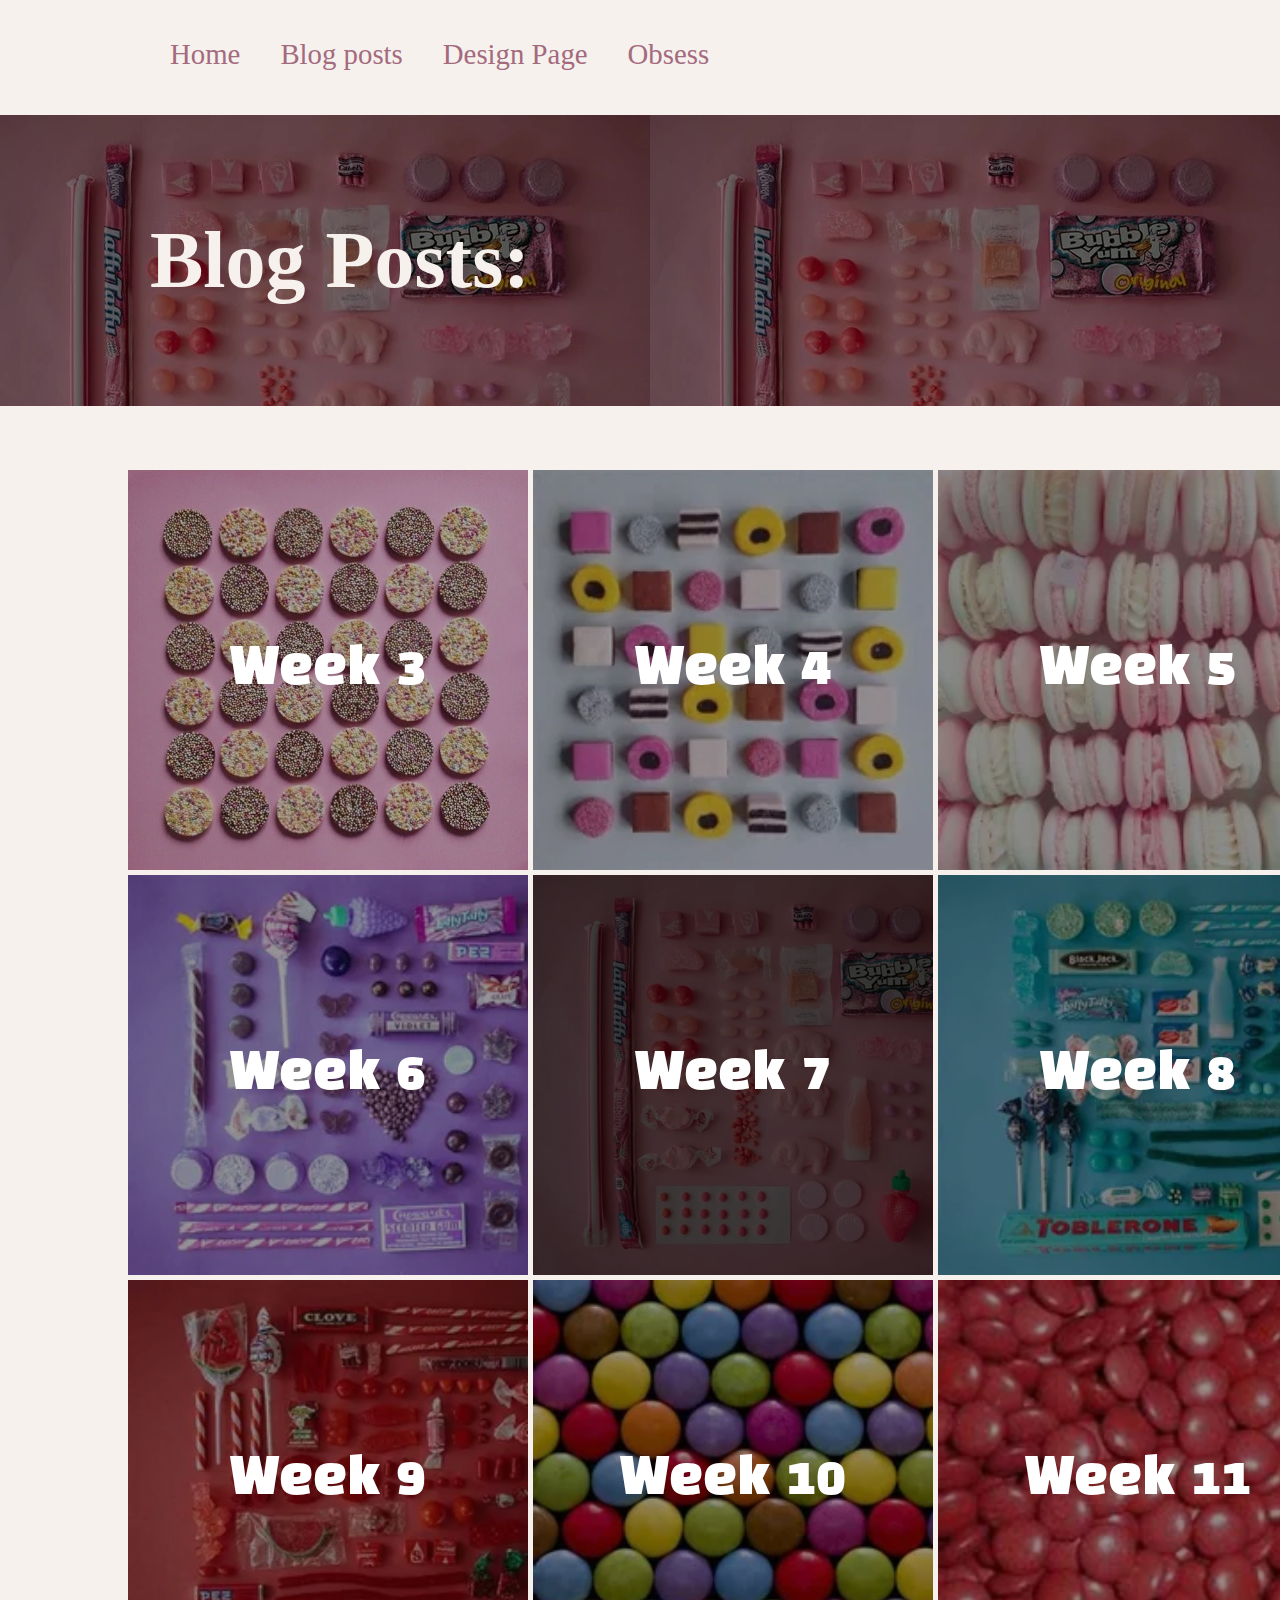
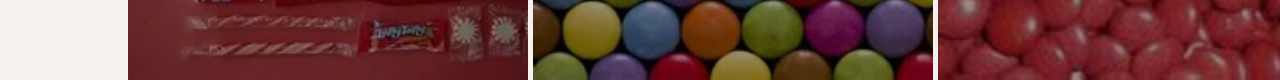
==== Blog/blog-posts.html @ 09bb82dc "blog css" ====
<!DOCTYPE html>
<html lang="en">
  <head>
    <meta charset="UTF-8" />
    <meta http-equiv="X-UA-Compatible" content="IE=edge" />
    <meta name="viewport" content="width=device-width, initial-scale=1.0" />

    <meta name="description" content="Interactive Media IV project" />
    <meta
      name="keywords"
      content="net art, internet art, web art, Interactive media, ocd"
    />
    <meta name="author" content="Brendon Kruger" />
    <meta http-equiv="refresh" content="60" />
    <meta name="viewport" content="width=device-width, initial-scale=1.0" />

    <title>Brendon's IM website</title>
    <link rel="stylesheet" href="/normalize.css" />
    <link rel="preconnect" href="https://fonts.googleapis.com" />
    <link rel="preconnect" href="https://fonts.gstatic.com" crossorigin />
    <link
      href="https://fonts.googleapis.com/css2?family=Black+Han+Sans&display=swap"
      rel="stylesheet"
    />
  </head>

  <body id="tertiary-body">
    <header>
      <nav id="main-menu3" class="navigation"></nav>

      <input type="checkbox" id="hamburger-input" class="burger-shower" />
      <label id="hamburger-menu" for="hamburger-input">
        <nav id="sidebar-menu" class="navigation"></nav>
      </label>
    </header>

    <h1 class="blog-h1">Blog Posts:</h1>

    <div class="grid-container">
      <div class="grid-item" id="week3">
        <p>
          <a
            href="https://brendonmustdie.github.io/InteractiveMediaIV/Blog/week3.html"
            >Week 3</a
          >
        </p>
      </div>
      <div class="grid-item" id="week4">
        <p>
          <a
            href="https://brendonmustdie.github.io/InteractiveMediaIV/Blog/week4.html"
            >Week 4</a
          >
        </p>
      </div>
      <div class="grid-item" id="week5">
        <p>
          <a
            href="https://brendonmustdie.github.io/InteractiveMediaIV/Blog/nothing-here.html"
            >Week 5</a
          >
        </p>
      </div>
      <div class="grid-item" id="week6">
        <p>
          <a
            href="https://brendonmustdie.github.io/InteractiveMediaIV/Blog/nothing-here.html"
            >Week 6</a
          >
        </p>
      </div>
      <div class="grid-item" id="week7">
        <p>
          <a
            href="https://brendonmustdie.github.io/InteractiveMediaIV/Blog/nothing-here.html"
            >Week 7</a
          >
        </p>
      </div>
      <div class="grid-item" id="week8">
        <p>
          <a
            href="https://brendonmustdie.github.io/InteractiveMediaIV/Blog/nothing-here.html"
            >Week 8</a
          >
        </p>
      </div>
      <div class="grid-item" id="week9">
        <p>
          <a
            href="https://brendonmustdie.github.io/InteractiveMediaIV/Blog/nothing-here.html"
            >Week 9</a
          >
        </p>
      </div>

      <div class="grid-item" id="week10">
        <p>
          <a
            href="https://brendonmustdie.github.io/InteractiveMediaIV/Blog/nothing-here.html"
            >Week 10</a
          >
        </p>
      </div>
      <div class="grid-item" id="week11">
        <p>
          <a
            href="https://brendonmustdie.github.io/InteractiveMediaIV/Blog/nothing-here.html"
            >Week 11</a
          >
        </p>
      </div>
    </div>

    <footer></footer>
    <script src="/navigation.js"></script>
  </body>
</html>
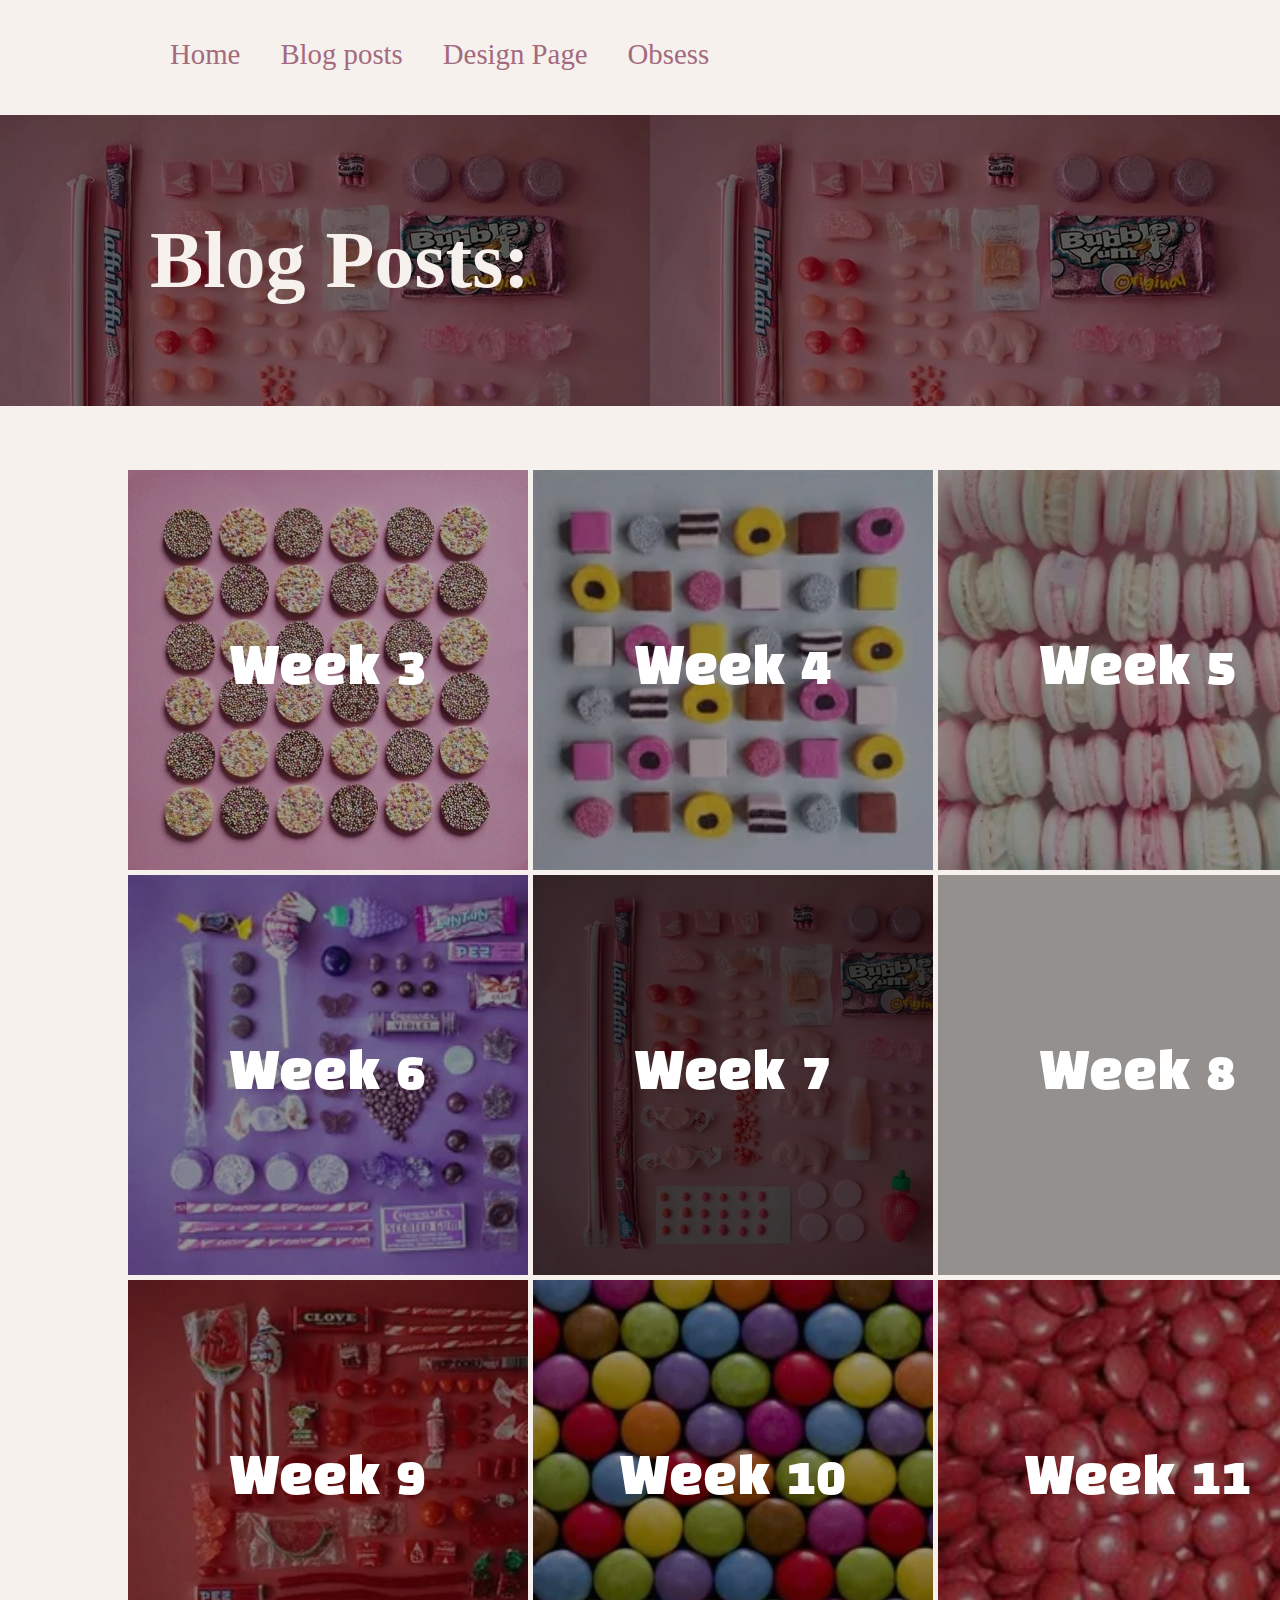
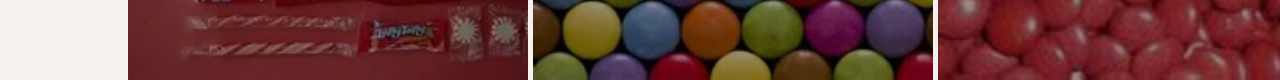
==== commit 0d99ef0b: "work around test 4" ====
--- a/Blog/blog-posts.html
+++ b/Blog/blog-posts.html
@@ -14,8 +14,8 @@
     <meta http-equiv="refresh" content="60" />
     <meta name="viewport" content="width=device-width, initial-scale=1.0" />
 
-    <title>Brendon's IM website</title>
-    <link rel="stylesheet" href="/normalize.css" />
+    <title>Blog</title>
+    <link rel="stylesheet" href="work-around.css" />
     <link rel="preconnect" href="https://fonts.googleapis.com" />
     <link rel="preconnect" href="https://fonts.gstatic.com" crossorigin />
     <link
--- a/Blog/work-around.css
+++ b/Blog/work-around.css
@@ -0,0 +1,348 @@
+body {
+    padding: 0px;
+    margin: 0px;
+    font-size: 15px;
+    min-height: 130vh;
+    font-family: 'PT Serif', serif;
+   background-size: cover;
+   background-color: #F6F1ED;
+  }
+
+  #tertiary-body {
+    color: #A46A7E;
+   
+  }
+
+  #tertiary-body h1{
+    padding-left: 150px;
+  }
+
+  .grid-container {
+    display: grid;
+    grid-template-columns: auto auto auto;
+    padding-left: 10%;
+    padding-right: 10%;
+    gap: 5px;
+    padding-top: 5%;
+    
+    
+  }
+
+  .grid-item{
+    background-size: cover;
+    width: 400px;
+    height: 400px;
+    display: flex;
+    align-items: center;
+    justify-content: center;
+  }
+
+  .grid-item p{
+  
+    font-size: 50px;
+    font-family: 'Black Han Sans', sans-serif;
+    color: #f1f1f1;
+  
+  }
+
+  .grid-item a{
+   
+    font-size: 50px;
+    font-family: 'Black Han Sans', sans-serif;
+    color: white;
+    text-decoration: none;
+   
+  }
+
+
+  .grid-item p :hover{
+    color: pink;
+  }
+
+
+  #week3, #home-des {
+    background-image: url(/Images/ricecakes.webp);
+  }
+
+  #week4, #art-des{
+    background-image: url(/Images/allsorts.webp) ;
+  }
+
+  #week5, #blog-des{
+    background-image: url(/Images/Macroons.webp);
+    background-color: rgba(0, 0, 0, 0.4);
+  background-blend-mode: multiply;
+  }
+
+  #week6 {
+    background-image: url(/Images/purple.webp);
+    background-color: rgba(0, 0, 0, 0.4);
+    background-blend-mode: multiply;
+  }
+
+  #week7 {
+    background-image: url(/Images/pink.webp);
+    background-color: rgba(0, 0, 0, 0.4);
+    background-blend-mode: multiply;
+  }
+
+  #week8 {
+    background-image: url(Images/blue.webp);
+    background-color: rgba(0, 0, 0, 0.4);
+    background-blend-mode: multiply;
+  }
+
+  #week9 {
+    background-image: url(/Images/red.webp);
+    background-color: rgba(0, 0, 0, 0.4);
+    background-blend-mode: multiply;
+  }
+
+  #week10 {
+    background-image: url(/Images/smarties-organized.webp);
+    background-color: rgba(0, 0, 0, 0.4);
+    background-blend-mode: multiply;
+  }
+
+  #week11 {
+    background-image: url(/Images/red-smarties.webp);
+    background-color: rgba(0, 0, 0, 0.4);
+    background-blend-mode: multiply;
+  }
+
+
+  
+
+  .article{
+    padding-left: 20%;
+    padding-right: 20%;
+  }
+
+  .article-h1{
+    color: #f1f1f1;
+    background-image: url(/Images/pink.webp);
+    background-color: rgba(0, 0, 0, 0.4);
+    background-size: cover;
+    text-align: left;
+    padding-left: 20%;
+    padding-right: 20%;
+    padding-top: 5%;
+    padding-bottom: 5%;
+  }
+
+  .article h2{
+    font-size: 30px;
+    margin-bottom: 0;
+  }
+
+  #tertiary-body h1{
+    background-image: url(/Images/pink.webp);
+    color: #F6F1ED;
+    padding-top: 100px;
+    padding-bottom: 100px;
+  }
+
+  .date {
+    font-size: 10px;
+
+  }
+
+  .main-body{
+    color: white;
+    box-shadow: inset 0 0 0 1000px rgba(0,0,0,.2);
+    background-image: url(/Images/pinkhearts.jpg);
+   
+  }
+
+  #secondary-body{
+    color: #D56F5F;
+    background-color: #f1f1f1;
+    align-items: center;
+  }
+
+  h1{
+    font-size: 80px;
+    margin: 0px;
+    padding: 0px;
+  }
+
+  h2{
+    font-size: 31,7px;
+    margin: 0px;
+    margin-bottom: 40px;
+  }
+
+  h3{
+    font-size: 20px;
+    margin: 0px;
+  }
+
+#title-text{
+  padding-left: 150px;
+  padding-top: 100px;
+}
+
+#obsess-button{
+  background-color: #A46A7E;
+  text-decoration: none;
+  color: #f1f1f1;
+  size: 21,2px;
+  padding: 10px;
+  padding-left: 20px;
+  padding-right: 20px;
+  margin-top: 100px;
+  border-radius: 25px;
+  font-family: 'PT Serif', serif;
+}
+
+
+  .overlay{
+    padding: 0px;
+    margin: 0%;
+      position: fixed;
+      top: 0;
+      left: 0;
+      width: 100%;
+      height: 100%;
+      opacity: 0;
+      visibility: hidden;
+      transition: opacity .35s, visibility .35s, height .35s;
+      overflow: hidden;
+      background: white;
+      z-index: -1;
+      
+  }
+
+  
+#main-menu, #main-menu2, #main-menu3 {
+    display: block;
+    height: 100px;
+    width: 100%;
+    
+    margin: 0px;  
+    z-index: 9;
+    
+  }
+  
+  #main-menu ul,  #main-menu2 ul,  #main-menu3 ul{
+    max-width: 800px;
+    width: 100%;
+    height: 100%;
+    margin-left: 150px;
+    padding: 0px;
+    display: flex;
+    justify-content: flex-start;
+    align-items: left;
+    z-index: 9;
+    align-self: left;
+  }
+  
+  #main-menu li, #main-menu2 li,  #main-menu3 li {
+    list-style-type: none;
+    font-size: 2rem;
+    margin: 20px;
+  }
+  
+  #main-menu2 a {
+    color: #D56F5F;
+    font-size: 1.8rem;
+    text-decoration: none;
+  }
+
+  #main-menu3 a {
+    color: #A46A7E;
+    font-size: 1.8rem;
+    text-decoration: none;
+  }
+
+   #main-menu a{
+    color: white;
+    font-size: 1.8rem;
+    text-decoration: none;
+  } 
+  
+  #main-menu a:hover, #main-menu2 a:hover{
+    text-decoration: underline;
+  }
+  
+  #hamburger-input{
+    display: none;
+  }
+  
+  #hamburger-menu {
+      position: absolute;
+      top: 20px;
+      right: 20px;
+      width: 32px;
+      height: 32px;
+      display: none;
+      border: none;
+      padding: 0px;
+      margin: 0px;
+      font-family: 'Inter', sans-serif;
+      background: linear-gradient(
+        to bottom, 
+        black, black 20%, 
+        #f1f1f1 20%, #f1f1f1 40%, 
+        black 40%, black 60%, 
+        #f1f1f1 60%, #f1f1f1 80%, 
+        black 80%, black 100%
+      );
+  }
+  
+  #hamburger-menu #sidebar-menu {
+      visibility: hidden;
+      position: fixed;
+      top: 0;
+      left: -250px;
+      width: 200px;
+      height: 100%;
+      background-color: white;
+      transition: 0.3s;
+      padding: 0px 10px;
+      box-sizing: border-box;
+  }
+  
+  #hamburger-menu h3 {
+    color: white;
+    font-size: 2.2rem;
+  }
+  
+  #hamburger-menu ul {
+    padding-left: 0px;
+  }
+  
+  #hamburger-menu li {
+    list-style-type: none;
+    line-height: 3rem;
+  }
+  
+  #hamburger-menu a {
+    color: white;
+    font-size: 1.3rem;
+    text-decoration: none;
+  }
+  
+  #hamburger-menu a:hover {
+    text-decoration: underline;
+  }
+  
+  #hamburger-input:checked + #hamburger-menu #sidebar-menu {
+      visibility: visible;
+      left: 0;
+  }
+  #hamburger-input:checked ~ .overlay{
+     visibility: visible;
+    opacity: 0.4;
+  }
+  
+  
+  @media screen and (max-width: 750px) {
+    #main-menu {
+      display: none;
+    }
+    #hamburger-menu {
+      display: inline;
+    }
+  }
+  
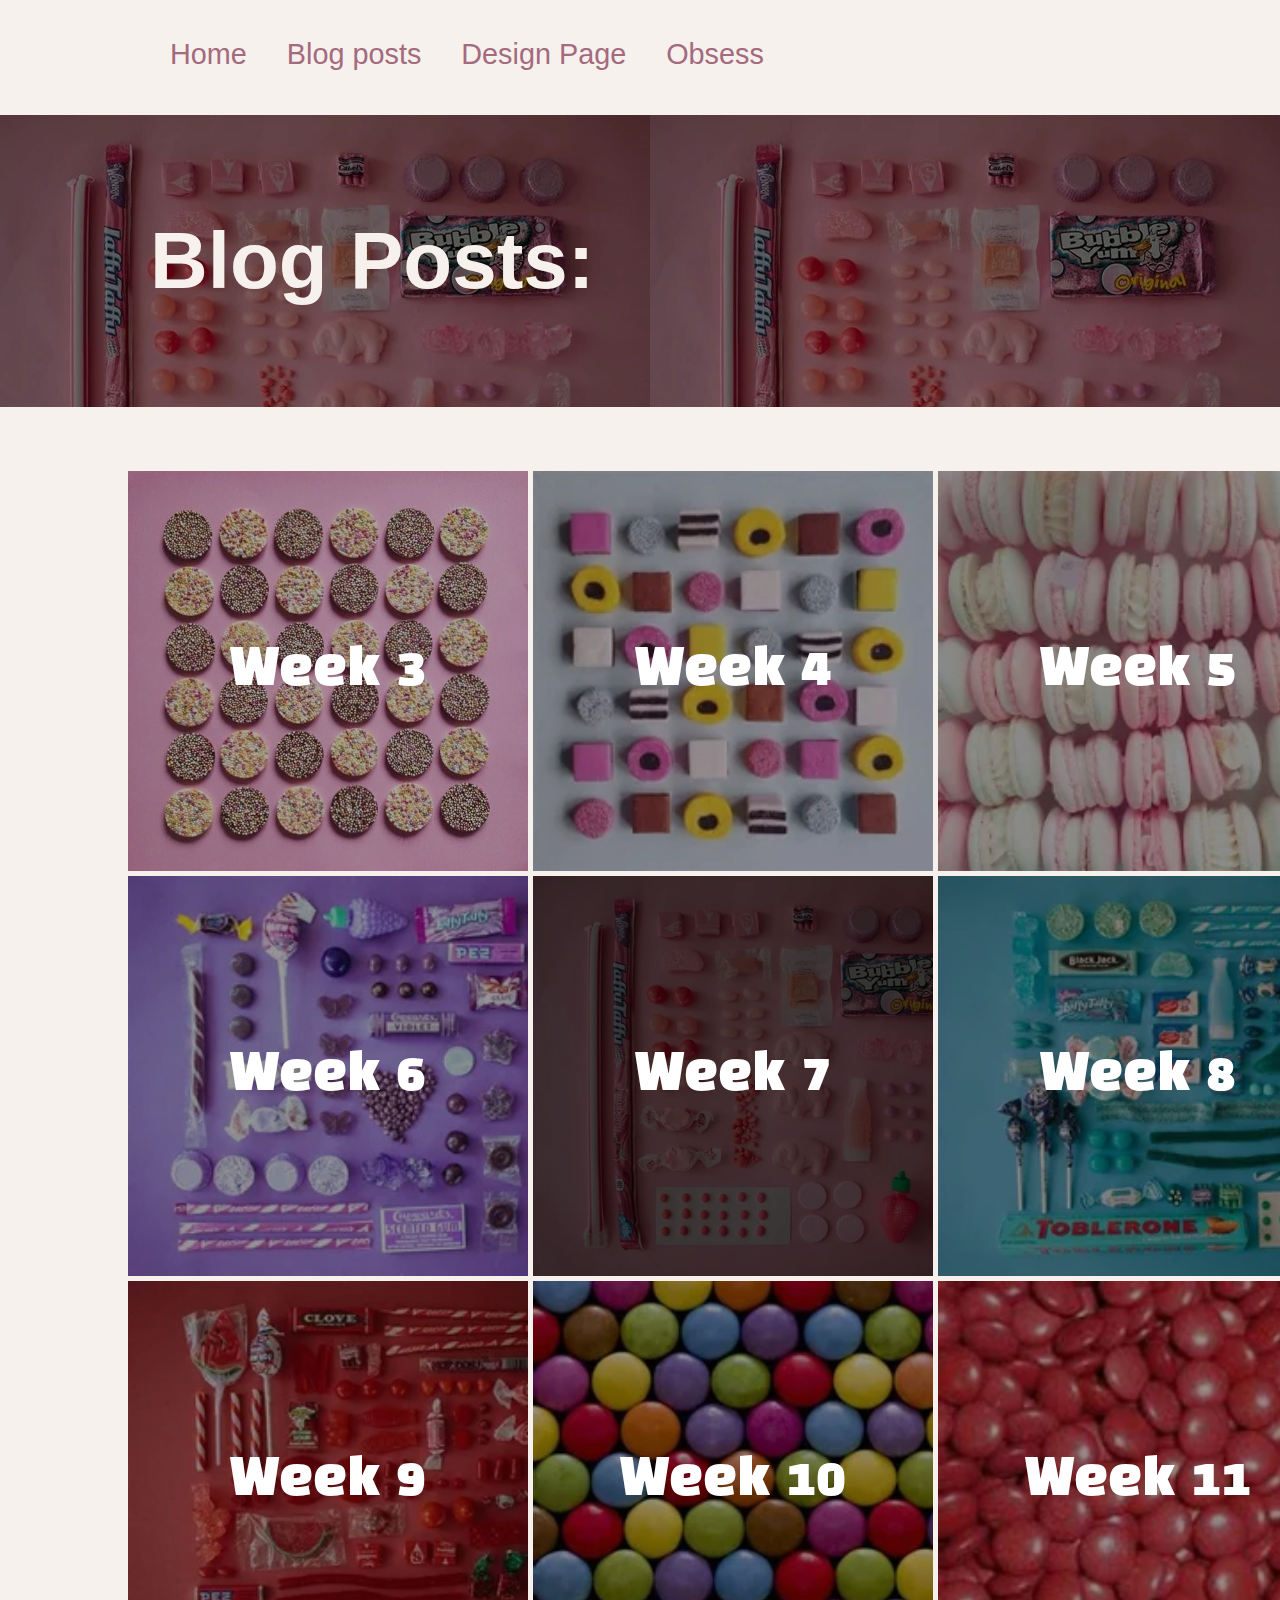
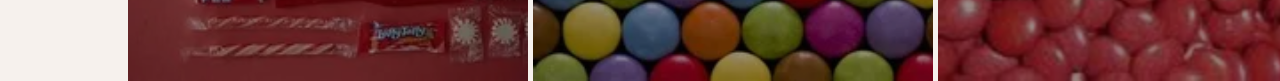
==== commit 83f9a3c8: "java nav fix" ====
--- a/Blog/blog-posts.html
+++ b/Blog/blog-posts.html
@@ -15,6 +15,7 @@
     <meta name="viewport" content="width=device-width, initial-scale=1.0" />
 
     <title>Blog</title>
+    <link rel="stylesheet" href="../Src/work-around.css" />
     <link rel="stylesheet" href="work-around.css" />
     <link rel="preconnect" href="https://fonts.googleapis.com" />
     <link rel="preconnect" href="https://fonts.gstatic.com" crossorigin />
@@ -113,6 +114,6 @@
     </div>
 
     <footer></footer>
-    <script src="/navigation.js"></script>
+    <script src="../navigation.js"></script>
   </body>
 </html>
--- a/Src/work-around.css
+++ b/Src/work-around.css
@@ -0,0 +1,503 @@
+.tooltip {
+  position: relative;
+  display: inline-block;
+ 
+}
+
+.wireframe{
+  width: 100%;
+}
+
+.UI-elements{
+  margin: 50px;;
+}
+
+.style-heading{
+  text-align: center;
+vertical-align: middle;
+line-height: 100px;  
+}
+
+.colour-name{
+  text-align: center;
+vertical-align: middle;
+line-height: 100px;   
+margin-top: auto;
+}
+
+.colours{
+  column-count: 6;
+}
+
+#colour1{
+  border-radius: 50px;
+  background-color: #A46A7E;
+  height: 100px;
+  width: 100px;
+}
+
+#colour2{
+  border-radius: 50px;
+  background-color: #2A0C4E;
+  height: 100px;
+  width: 100px;
+}
+
+#colour3{
+  border-radius: 50px;
+  background-color: #95668D;
+  height: 100px;
+  width: 100px;
+}
+#colour4{
+  border-radius: 50px;
+  background-color: #CA93AC;
+  height: 100px;
+  width: 100px;
+}
+
+#colour5{
+  border-radius: 50px;
+  background-color: #E5AABC;
+  height: 100px;
+  width: 100px;
+}
+
+#colour6{
+  border-radius: 50px;
+  background-color: #FFC0CB;
+  height: 100px;
+  width: 100px;
+}
+
+
+
+#hover-font{
+  font-size: 15px;
+  font-weight: normal;
+  padding: 5px;
+}
+
+
+.tooltip .tooltiptext {
+  visibility: hidden;
+  width: 120px;
+  background-color: black;
+  color: #fff;
+  text-align: center;
+  padding: 5px 0;
+  border-radius: 6px;
+ 
+  /* Position the tooltip text - see examples below! */
+  
+}
+.tooltip:hover .tooltiptext {
+  visibility: visible;
+}
+body {
+    padding: 0px;
+    margin: 0px;
+    font-size: 15px;
+    min-height: 130vh;
+    font-family: 'Merriweather Sans', sans-serif;;
+   background-size: cover;
+   background-color: #F6F1ED;
+  }
+
+  #style-sheet{
+    color: black;
+  }
+
+  #big-font{
+    font-family: 'Merriweather Sans', sans-serif;;
+font-size: 70px;
+font-weight: bold;
+margin: 10px;
+color: black;
+  }
+  
+  #big-fontB1{
+    font-family: 'Black Han Sans', sans-serif;
+    font-size: 50px;
+    font-weight: bold;
+    margin: 20px;
+    
+    border-radius: 20px;
+    padding: 10px;
+    color: black;
+      }
+
+
+  #mid2-font{
+    font-size: 30px;
+    margin: 10px;
+    color: black;
+  }
+
+  #mid-font{
+    font-size: 50px;
+    font-weight: bold;
+    margin: 10px;
+    color: black;
+  }
+
+  #small-font {
+    font-size: 15px;
+    margin: 10px;
+    color: black;
+    
+  }
+
+  #tertiary-body {
+    color: #2A0C4E;
+   
+  }
+
+  #tertiary-body h1{
+    padding-left: 150px;
+  }
+
+  .grid-container {
+    display: grid;
+    grid-template-columns: auto auto auto;
+    padding-left: 10%;
+    padding-right: 10%;
+    gap: 5px;
+    padding-top: 5%;
+  }
+
+
+
+
+  .grid-item{
+    background-size: cover;
+    width: 400px;
+    height: 400px;
+    display: flex;
+    align-items: center;
+    justify-content: center;
+  }
+
+  .grid-item p{
+  
+    font-size: 50px;
+    font-family: 'Black Han Sans', sans-serif;
+    color: #f1f1f1;
+  
+  }
+
+  .grid-item a{
+   
+    font-size: 50px;
+    font-family: 'Black Han Sans', sans-serif;
+    color: white;
+    text-decoration: none;
+   
+  }
+
+
+  .grid-item p :hover{
+    color: pink;
+  }
+
+
+  #week3, #home-des {
+    background-image: url(ricecakes.webp);
+  }
+
+  #week4, #art-des{
+    background-image: url(allsorts.webp) ;
+  }
+
+  #week5, #blog-des{
+    background-image: url(Macroons.webp);
+    background-color: rgba(0, 0, 0, 0.4);
+  background-blend-mode: multiply;
+  }
+
+  #week6 {
+    background-image: url(purple.webp);
+    background-color: rgba(0, 0, 0, 0.4);
+    background-blend-mode: multiply;
+  }
+
+  .row {
+    display: flex;
+  }
+  
+  .column {
+    flex: 50%;
+  }
+
+  #week7 {
+    background-image: url(pink.webp);
+    background-color: rgba(0, 0, 0, 0.4);
+    background-blend-mode: multiply;
+  }
+
+  #week8 {
+    background-image: url(blue.webp);
+    background-color: rgba(0, 0, 0, 0.4);
+    background-blend-mode: multiply;
+  }
+
+  #week9 {
+    background-image: url(red.webp);
+    background-color: rgba(0, 0, 0, 0.4);
+    background-blend-mode: multiply;
+  }
+
+  #week10 {
+    background-image: url(smarties-organized.webp);
+    background-color: rgba(0, 0, 0, 0.4);
+    background-blend-mode: multiply;
+  }
+
+  #week11 {
+    background-image: url(red-smarties.webp);
+    background-color: rgba(0, 0, 0, 0.4);
+    background-blend-mode: multiply;
+  }
+
+
+  
+
+  .article{
+    padding-left: 20%;
+    padding-right: 20%;
+  }
+
+  .article-h1{
+    color: #f1f1f1;
+    background-image: url(pink.webp);
+    background-color: rgba(0, 0, 0, 0.4);
+    background-size: cover;
+    text-align: left;
+    padding-left: 20%;
+    padding-right: 20%;
+    padding-top: 5%;
+    padding-bottom: 5%;
+  }
+
+  .article h2{
+    font-size: 30px;
+    margin-bottom: 0;
+  }
+
+  #tertiary-body h1{
+    background-image: url(pink.webp);
+    color: #F6F1ED;
+    padding-top: 100px;
+    padding-bottom: 100px;
+  }
+
+  .date {
+    font-size: 10px;
+
+  }
+
+  .main-body{
+    color: white;
+    box-shadow: inset 0 0 0 1000px rgba(0,0,0,.2);
+    background-image: url(pinkhearts.jpg);
+   
+  }
+
+  #secondary-body{
+    color: #2A0C4E;
+    background-color: #f1f1f1;
+    align-items: center;
+  }
+
+  h1{
+    font-size: 80px;
+    margin: 0px;
+    padding: 0px;
+  }
+
+  h2{
+    font-size: 31,7px;
+    margin: 0px;
+    margin-bottom: 40px;
+  }
+
+  h3{
+    font-size: 20px;
+    margin: 0px;
+  }
+
+#title-text{
+  padding-left: 150px;
+  padding-top: 100px;
+}
+
+#obsess-button{
+  background-color: #A46A7E;
+  text-decoration: none;
+  color: #f1f1f1;
+  size: 21,2px;
+  padding: 10px;
+  padding-left: 20px;
+  padding-right: 20px;
+  margin-top: 100px;
+  border-radius: 25px;
+  font-family: 'PT Serif', serif;
+}
+
+
+  .overlay{
+    padding: 0px;
+    margin: 0%;
+      position: fixed;
+      top: 0;
+      left: 0;
+      width: 100%;
+      height: 100%;
+      opacity: 0;
+      visibility: hidden;
+      transition: opacity .35s, visibility .35s, height .35s;
+      overflow: hidden;
+      background: white;
+      z-index: -1;
+      
+  }
+
+  
+#main-menu, #main-menu2, #main-menu3 {
+    display: block;
+    height: 100px;
+    width: 100%;
+    
+    margin: 0px;  
+    z-index: 9;
+    
+  }
+  
+  #main-menu ul,  #main-menu2 ul,  #main-menu3 ul{
+    max-width: 800px;
+    width: 100%;
+    height: 100%;
+    margin-left: 150px;
+    padding: 0px;
+    display: flex;
+    justify-content: flex-start;
+    align-items: left;
+    z-index: 9;
+    align-self: left;
+  }
+  
+  #main-menu li, #main-menu2 li,  #main-menu3 li {
+    list-style-type: none;
+    font-size: 2rem;
+    margin: 20px;
+  }
+  
+  #main-menu2 a {
+    color: #D56F5F;
+    font-size: 1.8rem;
+    text-decoration: none;
+  }
+
+  #main-menu3 a {
+    color: #A46A7E;
+    font-size: 1.8rem;
+    text-decoration: none;
+  }
+
+   #main-menu a{
+    color: white;
+    font-size: 1.8rem;
+    text-decoration: none;
+  } 
+  
+  #main-menu a:hover, #main-menu2 a:hover{
+    text-decoration: underline;
+  }
+  
+  #hamburger-input{
+    display: none;
+  }
+
+  #hamb{
+      height: 80px;
+      width: 60px;
+      margin: 20px;
+  }
+  
+  #hamburger-menu {
+      position: absolute;
+      top: 20px;
+      right: 20px;
+      width: 32px;
+      height: 32px;
+      display: none;
+      border: none;
+      padding: 0px;
+      margin: 0px;
+      font-family: 'PT Serif', sans-serif;
+      background: linear-gradient(
+        to bottom, 
+        black, black 20%, 
+        #f1f1f1 20%, #f1f1f1 40%, 
+        black 40%, black 60%, 
+        #f1f1f1 60%, #f1f1f1 80%, 
+        black 80%, black 100%
+      );
+  }
+  
+  #hamburger-menu #sidebar-menu {
+      visibility: hidden;
+      position: fixed;
+      top: 0;
+      left: -250px;
+      width: 200px;
+      height: 100%;
+      background-color: white;
+      transition: 0.3s;
+      padding: 0px 10px;
+      box-sizing: border-box;
+  }
+  
+  #hamburger-menu h3 {
+    color: white;
+    font-size: 2.2rem;
+  }
+  
+  #hamburger-menu ul {
+    padding-left: 0px;
+  }
+  
+  #hamburger-menu li {
+    list-style-type: none;
+    line-height: 3rem;
+  }
+  
+  #hamburger-menu a {
+    color: white;
+    font-size: 1.3rem;
+    text-decoration: none;
+  }
+  
+  #hamburger-menu a:hover {
+    text-decoration: underline;
+  }
+  
+  #hamburger-input:checked + #hamburger-menu #sidebar-menu {
+      visibility: visible;
+      left: 0;
+  }
+  #hamburger-input:checked ~ .overlay{
+     visibility: visible;
+    opacity: 0.4;
+  }
+  
+  
+  @media screen and (max-width: 750px) {
+    #main-menu {
+      display: none;
+    }
+    #hamburger-menu {
+      display: inline;
+    }
+  }
+  
